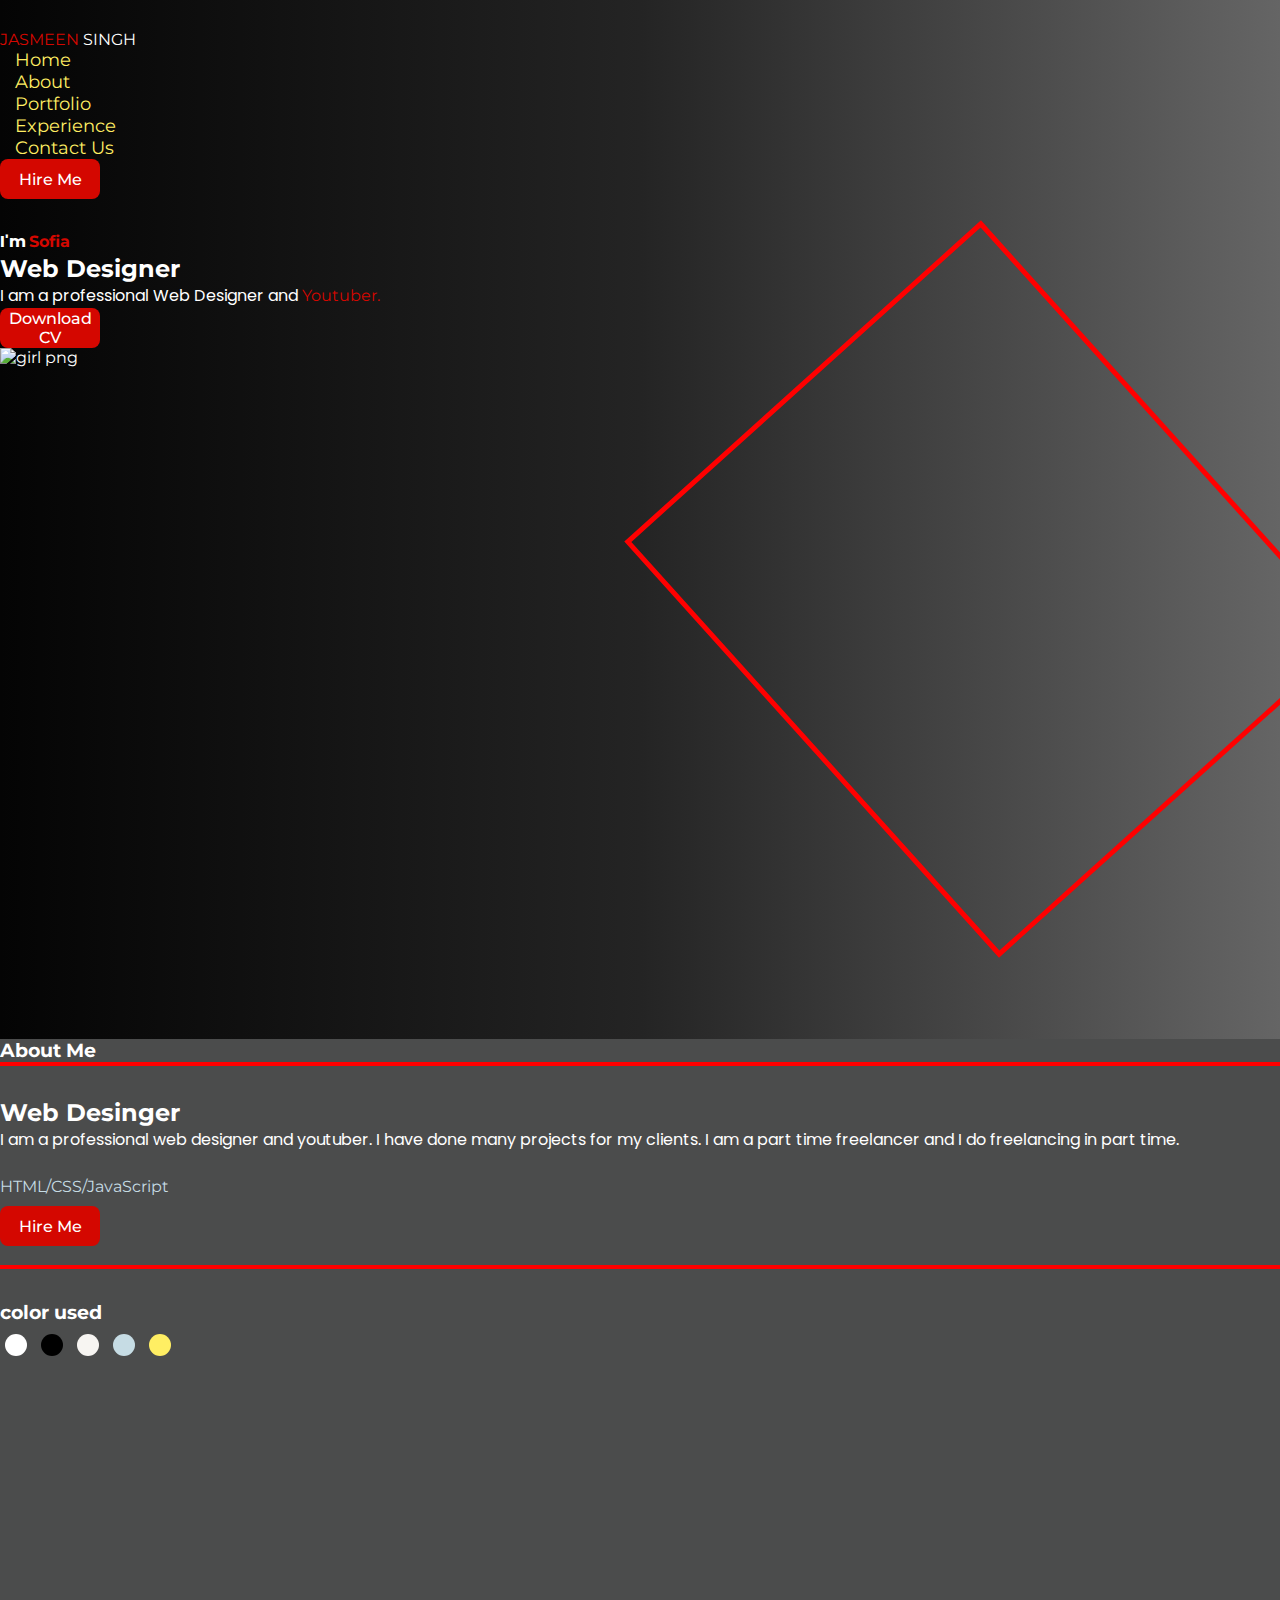
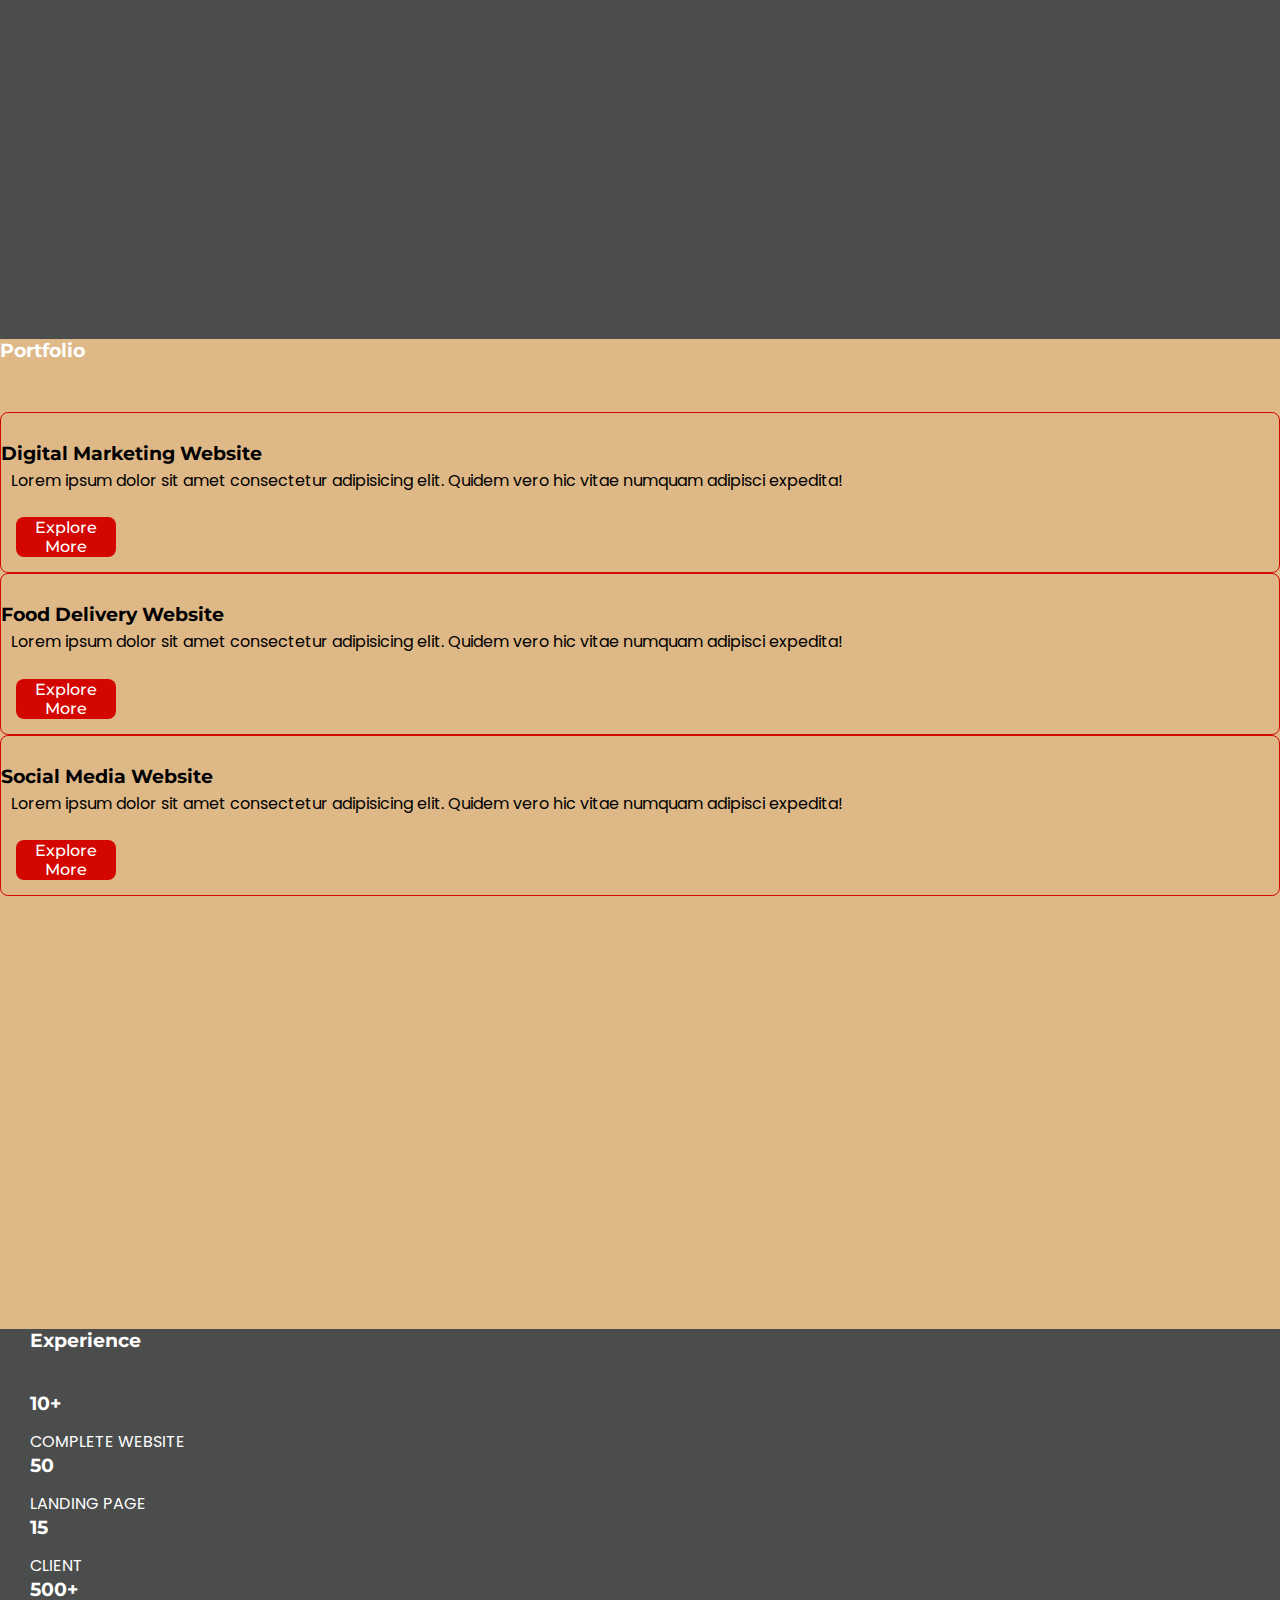
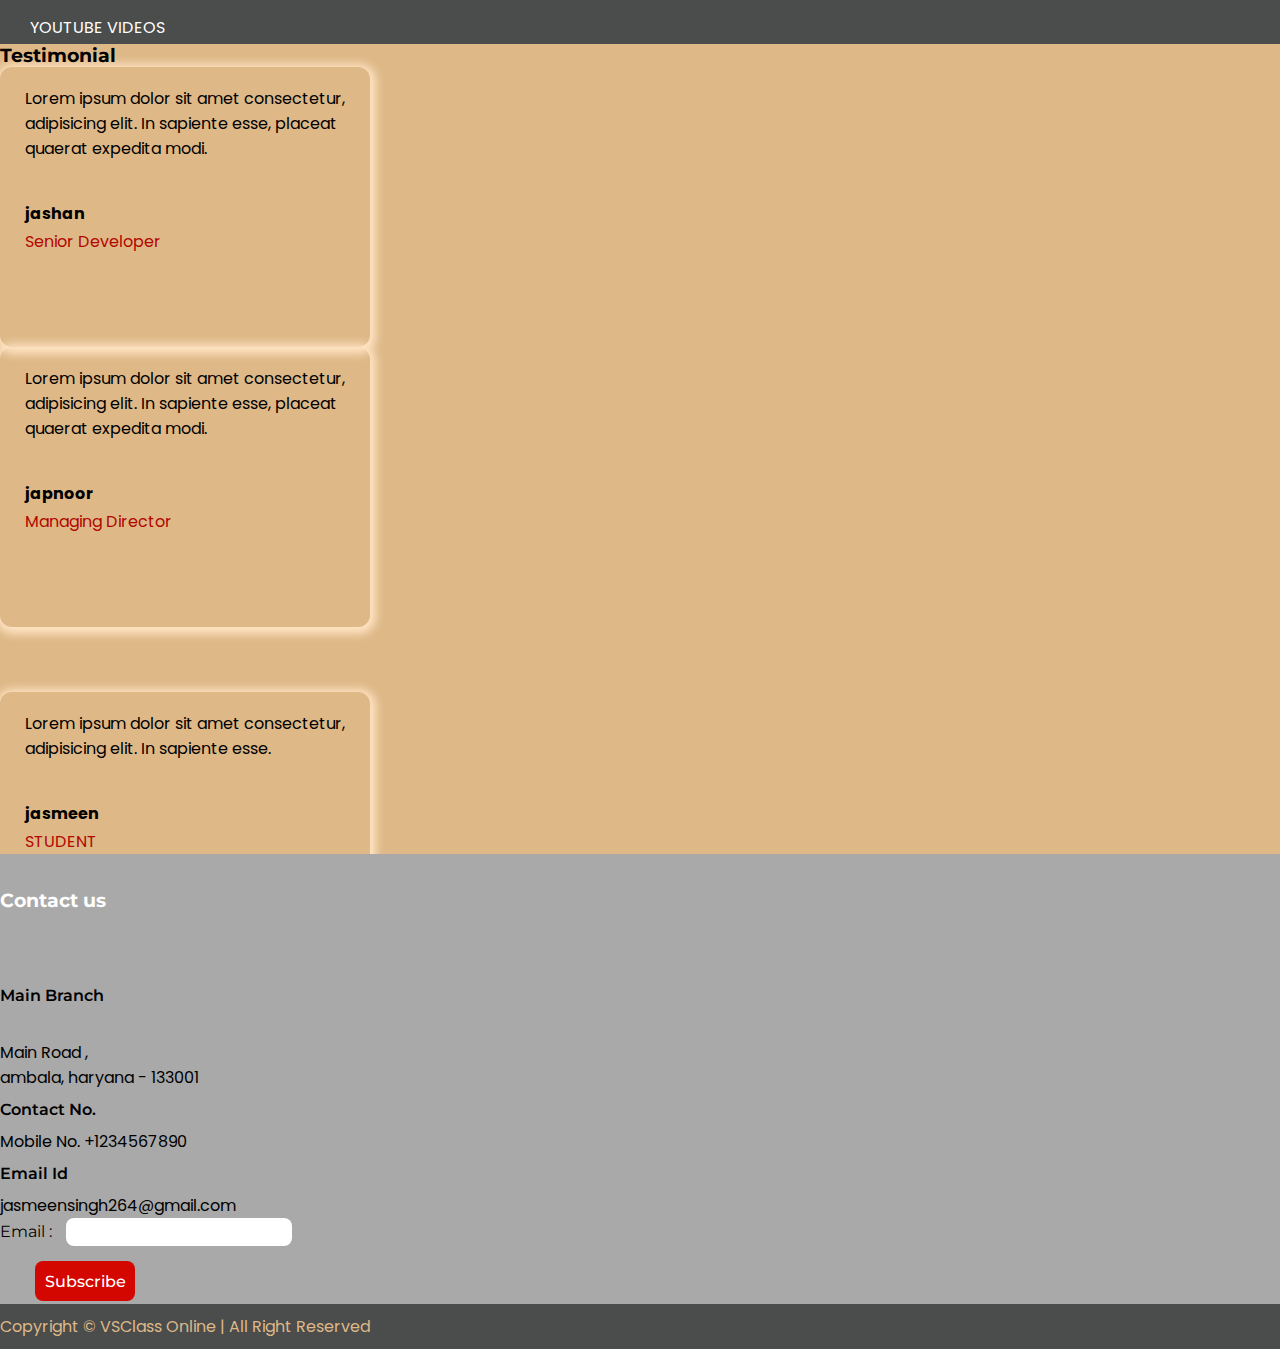
==== CODSOFT/index.html @ 88943bdb "Rename portfolio to index.html" ====
<!DOCTYPE html>
<html lang="en">
<head>
    <meta charset="UTF-8">
    <meta http-equiv="X-UA-Compatible" content="IE=edge">
    <meta name="viewport" content="width=device-width, initial-scale=1.0">
    <title>Portfolio Website Design</title>
    <!-- css file  -->
    <link rel="stylesheet" href="style.css">
    <link rel="stylesheet" href="utlits.css">
    <!-- font awesome cdn  -->
    <script src="https://kit.fontawesome.com/c3171e834c.js" crossorigin="anonymous"></script>
</head>
<body>
    <!-- header section start  -->
    <header>
        <div class="head-section layout">
            <div class="nav-bar flex space-between align-center">
                <div class="logo uppercase f-w-700 letter-spacing2"><span>JASMEEN</span> SINGH</div>
                <div class="nav-links">
                   
                    <ul class="flex f-w-600">
                        <li><a href="#">Home</a></li>
                        <li><a href="#">About</a></li>
                        <li><a href="#">Portfolio</a></li>
                        <li><a href="#">Experience</a></li>
                        <li><a href="#">Contact Us</a></li>
                    </ul>
                </div>
                
                <button class="btn hire-me-btn">Hire Me</button>
                <input type="checkbox" name="checkbox" id="click">
                <label for="click" class="menu-btn" id="menu">
                    <i class="fa-solid fa-bars"></i>
                </label>
            </div>
            <!-- content  -->
            <div class="content flex align-center">
                <!-- left section  -->
                <div class="left flex2">
                    <h4 class="uppercase letter-spacing2">I'm <span>Sofia</span> </h4>
                    <h2 class="my-t-10 uppercase letter-spacing2 f-w-700">Web Designer</h2>
                    <p class="my-t-10">I am a professional Web Designer and <span>Youtuber.</span> </p>
                    <button class="btn btn2 my-t-20">Download CV</button>
                </div>

                <!-- right section  -->
                <div class="right flex3">
                    <img src="asset/main-img.png" alt="girl png">
                    <div class="color-box"></div>    
                </div>
            </div>
        </div>
    </header>        
    <!-- about section start  -->
    <section class="about-me-sec">
        <div class="about-sec layout">
            <h3 class="uppercase pd-t-30 text-center">About Me</h3>
            <hr class="w55 my-t-10">

            <div class="about-content flex justify-center align-center">
                <!-- left side  -->
                <div class="left flex2">
                    <h2 class="uppercase letter-spacing2">Web Desinger</h2>
                    <p class="my-t-10">I am a professional web designer and youtuber. I have done many projects for my clients. I am a part time freelancer and I do freelancing in part time.</p>

                    <ul>
                        <li><span class="f-w-600">HTML/CSS/JavaScript</span></li>
                    </ul>

                    <button class="btn my-t-20">Hire Me</button>
                </div>
                <!-- right side  -->
                <div class="right flex3">
                    <img src="asset/about me img.png" alt="">
                    <hr>

                    <!-- color used  -->
                    <div class="dot-color text-center my-t-10">
                        <h3>color used</h3>
                        <span class="dot dot-w"></span>
                        <span class="dot dot-b"></span>
                        <span class="dot dot-ws"></span>
                        <span class="dot dot-bs"></span>
                        <span class="dot dot-a"></span>
                    </div>
                </div>
            </div>
        </div>
    </section>
    <!-- about section end  -->

    <!-- portfolio section start  -->
    <section class="portfolio-sec">
        <div class="portfolio layout">
            <h3 class="uppercase text-center pd-30">Portfolio</h3>
            <div class="portolio-parent flex justify-center align-center text-center">
                <div class="portfolio-child">
                    <img src="asset/digial marketing.jpg" alt="">
                    <h3>Digital Marketing Website</h3>
                    <p>Lorem ipsum dolor sit amet consectetur adipisicing elit. Quidem vero hic vitae numquam adipisci expedita!</p>
                    <button class="btn btn2">Explore More</button>
                </div>

                <div class="portfolio-child">
                    <img src="asset/food-burger.jpg" alt="">
                    <h3>Food Delivery Website</h3>
                    <p>Lorem ipsum dolor sit amet consectetur adipisicing elit. Quidem vero hic vitae numquam adipisci expedita!</p>
                    <button class="btn btn2">Explore More</button>
                </div>

                <div class="portfolio-child">
                    <img src="asset/social media.jpg" alt="">
                    <h3>Social Media Website</h3>
                    <p>Lorem ipsum dolor sit amet consectetur adipisicing elit. Quidem vero hic vitae numquam adipisci expedita!</p>
                    <button class="btn btn2">Explore More</button>
                </div>
            </div>
        </div>
    </section>
    <!-- portfolio section end  -->

    <!-- experience section start  -->
    <section class="experience-sec">
        <div class="experience layout">
            <h3 class="uppercase pd-30 text-center">Experience</h3>
            <div class="experience-details flex space-between text-center">
                <div class="col">
                    <h3>10+</h3>
                    <p>Complete Website</p>
                </div>

                <div class="col">
                    <h3>50</h3>
                    <p>Landing Page</p>
                </div>

                <div class="col">
                    <h3>15</h3>
                    <p>Client</p>
                </div>

                <div class="col">
                    <h3>500+</h3>
                    <p>Youtube Videos</p>
                </div>
            </div>
        </div>
    </section>
    <!-- experience section end  -->

    <!-- testimonal section start  -->
    <section class="testimonial-sec">
        <div class="testimonial layout">
            <h3 class="uppercase text-center pd-30">Testimonial</h3>
            <div class="testimonial-parent flex space-between align-center">
                <div class="testimonial-child">
                    <img src="asset/user001.jpg" alt="">
                    <p>Lorem ipsum dolor sit amet consectetur, adipisicing elit. In sapiente esse, placeat quaerat expedita modi.</p>
                    <div class="review-sec flex space-between">
                        <div class="icon-sec">
                            <i class="fa-solid fa-star"></i>
                            <i class="fa-solid fa-star"></i>
                            <i class="fa-solid fa-star"></i>
                            <i class="fa-solid fa-star"></i>
                            <i class="fa-solid fa-star-half-stroke"></i>
                        </div>
                        <div class="name-sec text-center">
                            <h4>jashan</h4>
                            <p class="designation">Senior Developer</p>
                        </div>
                    </div>
                </div>

                <div class="testimonial-child">
                    <img src="asset/user002.jpg" alt="">
                    <p>Lorem ipsum dolor sit amet consectetur, adipisicing elit. In sapiente esse, placeat quaerat expedita modi.</p>
                    <div class="review-sec flex space-between">
                        <div class="icon-sec">
                            <i class="fa-solid fa-star"></i>
                            <i class="fa-solid fa-star"></i>
                            <i class="fa-solid fa-star"></i>
                            <i class="fa-solid fa-star-half-stroke"></i>
                            <i class="fa-regular fa-star"></i>
                        </div>
                        <div class="name-sec text-center">
                            <h4>japnoor</h4>
                            <p class="designation">Managing Director</p>
                        </div>
                    </div>
                </div>

                <div class="testimonial-child">
                    <img src="asset/user003.jpg" alt="">
                    <p>Lorem ipsum dolor sit amet consectetur, adipisicing elit. In sapiente esse.</p>
                    <div class="review-sec flex space-between">
                        <div class="icon-sec">
                            <i class="fa-solid fa-star"></i>
                            <i class="fa-solid fa-star"></i>
                            <i class="fa-solid fa-star"></i>
                            <i class="fa-solid fa-star"></i>
                            <i class="fa-regular fa-star"></i>
                        </div>
                        <div class="name-sec text-center">
                            <h4>jasmeen</h4>
                            <p class="designation">STUDENT</p>
                        </div>
                    </div>
                </div>
            </div>
        </div>
    </section>
    <!-- testimonal section end -->

    <!-- contact-us section start  -->
    <section class="contact-us-sec">
        <div class="contact-us layout">
            <h3 class="text-center uppercase pd-30">Contact us</h3>
            <div class="contact-details flex space-between align-center">
                <div class="left-sec">
                    <h5>Main Branch</h5>
                    <p><br> Main Road , <br>ambala, haryana - 133001</p>
                </div>
                <div class="center-sec">
                    <h5>Contact No.</h5>
                    <p>Mobile No. +1234567890</p>
                    <h5>Email Id</h5>
                    <p>jasmeensingh264@gmail.com</p>
                </div>
                <div class="right-sec text-center">
                    <form action="">
                        Email : <input type="email" id="email-id"> <br>
                        <button class="btn btn2">Subscribe</button>
                    </form>
                </div>
            </div>
        </div>
    </section>
    <!-- contact-us section end  -->

    <!-- footer section  -->
    <footer>
        <div class="footer-sec layout text-center">
            <p>Copyright &copy; VSClass Online | All Right Reserved</p>
        </div>
    </footer>
</body>   
    </html>
---- CODSOFT/style.css ----
@import url('https://fonts.googleapis.com/css2?family=Montserrat:wght@500;600;700&family=Poppins:wght@400;500;600;700&display=swap');

*{
    margin: 0;
    padding: 0;
    box-sizing: border-box;
    font-family: 'Montserrat', sans-serif;
}

:root{
    --primary-color: #fff;
    --primary-shade: #f7f5f2;
    --seconday-color: #000;
    --secondary-shade: #4b4c4c;
    --red-color: #d40700;
    --red-shade: #b20600;
    --accent-color: #ffee63;
}

ul li{
    list-style: none;
}

a{
    text-decoration: none;
}

/* header section  */

header{
    background: rgb(2, 0, 36);
    background: linear-gradient(90deg, rgba(2, 0, 36, 1) 0%, rgba(50, 50, 51, 1) 35%, rgba(0, 212, 255, 1) 100%);
    background: linear-gradient(to right, #040404, #242424, #656565);
    color: var(--primary-color);
}

.nav-bar {
    padding: 30px 0;
}

span{
    color: var(--red-color);
}

ul li a{
    margin: 0 10px;
    padding: 0 5px;
    color: var(--accent-color);
    font-size: 18px;
    cursor: pointer;
    position: relative;
}

ul li a::before{
    content: '';
    width: 0;
    position: absolute;
    bottom: -5px;
    left: 0;
    height: 2px;
    background-color: var(--primary-color);
    transition: 0.6s ease;
}

ul li a:hover::before{
    width: 100%;
}

/* button  */

.btn{
    width: 100px;
    height: 40px;
    border-radius: 8px;
    background-color: var(--red-color);
    color: var(--primary-color);
    outline: none;
    border: none;
    cursor: pointer;
    font-size: 16px;
    padding: 0 5px;
    font-weight: 500;
}

.btn:hover{
    background-color: var(--red-shade);
    color: var(--primary-shade);
    border: 2px solid var(--red-color);
}

/* header content  */

.content{
    height: 90vh;
    position: relative;
}

.content .right img{
    width: 120%;
    position: relative;
    z-index: 999;
    cursor: pointer;
    transition: 0.3s ease;
}

.content .right img:hover{
    filter: drop-shadow(16px 5px 20px burlywood);
}

h4, p{
    font-family: 'Poppins', sans-serif;
}

.color-box{
    width: 560px;
    height: 480px;
    border: 5px solid red;
    transform: rotate(48deg);
    position: absolute;
    top: 120px;
    right: 10px;
}

/* about sec  */

.about-me-sec{
    min-height: 100vh;
    background-color: var(--secondary-shade);
    color: var(--primary-color);
}

.about-me-sec hr{
    border: 2px solid red;
    margin-bottom: 2rem;
}

.about-content img{
    width: 100%;
    transform: scaleX(-1);
}

.about-content ul{
    margin-top: 25px;
    margin-bottom: 10px;
}

.about-content span{
    color: #C6DCE4;
}

.dot{
    width: 22px;
    height: 22px;
    border-radius: 50%;
    display: inline-block;
    margin: 10px 5px;
    cursor: pointer;
}

.dot-w{
    background-color: var(--primary-color);
}

.dot-b{
    background-color: var(--seconday-color);
}

.dot-ws{
    background-color: var(--primary-shade);
}

.dot-bs{
    background-color: #C6DCE4;
}

.dot-a{
    background-color: var(--accent-color);
}

/* portfolio sec  */

.portfolio-sec{
    height: 110vh;
    background-color: burlywood;
}

.portfolio > h3{
    color: var(--primary-color);
    margin-bottom: 50px;
}

.portfolio-child img{
    width: 100%;
}

.portolio-parent{
    gap: 30px;
}

.portfolio-child{
    border: 1px solid var(--red-color);
    border-radius: 8px;
    transition: 0.3s ease;
    cursor: pointer;
}

.portfolio-child:hover{
    transform: scale(1.1);
    background-color: lavender;
}

.portfolio-child h3{
    margin-top: 10px;
}

.portfolio-child p{
    margin-top: 5px;
    line-height: 1.4;
    text-align: left;
    padding-left: 10px;
    padding-bottom: 10px;
}

.portfolio-child button{
    margin: 15px;
}

/* experience sec  */

.experience-sec{
    height: 35vh;
    background-color: var(--secondary-shade);
    color: var(--primary-color);
}

.experience{
    padding: 0 30px 0 30px;
}

.experience-details{
    border-bottom: 2px solid var(--red-color);
    padding-bottom: 30px;
    margin-top: 40px;
}

.col p{
    padding-top: 14px;
    text-transform: uppercase;
}

/* testimonial section  */

.testimonial-sec{
    height: 90vh;
    background-color: burlywood;
}

.testimonial-parent{
    min-height: 75vh;
}

.testimonial-child{
    width: 370px;
    height: 280px;
    padding: 0 25px;
    box-shadow: 1px 2px 10px 5px bisque;
    border-radius: 12px;
    cursor: pointer;
    transition: 0.3s ease;
}

.testimonial-child:nth-child(2){
    margin-bottom: 65px;
}

.testimonial-child:hover{
    margin-top: 65px;
    box-shadow: 5px 5px 20px 5px #f7f6e7;
}

.testimonial-child img{
    width: 25%;
    border-radius: 50%;
    position: relative;
    top: -30px;
    left: 40%;
}

.review-sec{
    margin-top: 40px;
}

.review-sec .icon-sec i{
    color: #d40700;
}

.designation{
    color: #b20600;
    margin-top: 3px;
}

/* contact us  */

.contact-us-sec{
    background-color: darkgray;
    height: 50vh;
    padding: 35px 0;
}

.contact-us h3{
    color: var(--primary-color);
}

.contact-details{
    padding-top: 4rem;
}

.contact-details h5{
    font-size: 16px;
    font-weight: 600;
    margin: 10px 0;
}

#email-id{
    width: 226px;
    height: 28px;
    outline: none;
    border: none;
    border-radius: 8px;
    padding: 2px 12px;
}

.right-sec input{
    margin-left: 10px;
}

.right-sec button{
    margin-left: 35px;
    margin-top: 15px;
}

footer{
    background-color: var(--secondary-shade);
    padding: 10px 0;
    color: burlywood;
}


#click, .menu-btn i{
    display: none;
}


/* @media (max-width:768px){

    .nav-bar{
        flex-direction: column;
        position: relative;
        background-color: var(--secondary-shade);
        width: 100%;
        height: 100vh;
       
    }
 .nav-links ul{
    display: flex;
    flex-direction: column;
    gap: 12px;
   
    
 }
 .nav-links ul, .logo, .hire-me-btn{
    display: none;
 }

 .color-box{
    display: none;
 }

 .content{
    flex-direction: column;
    gap: 12px;
    width: 100%;
 }

 .menu-btn i{
    display: block;
   
 }

 .menu-btn{
    position: absolute;
    top: 30px;
    right: 10px;
 }


    
} */
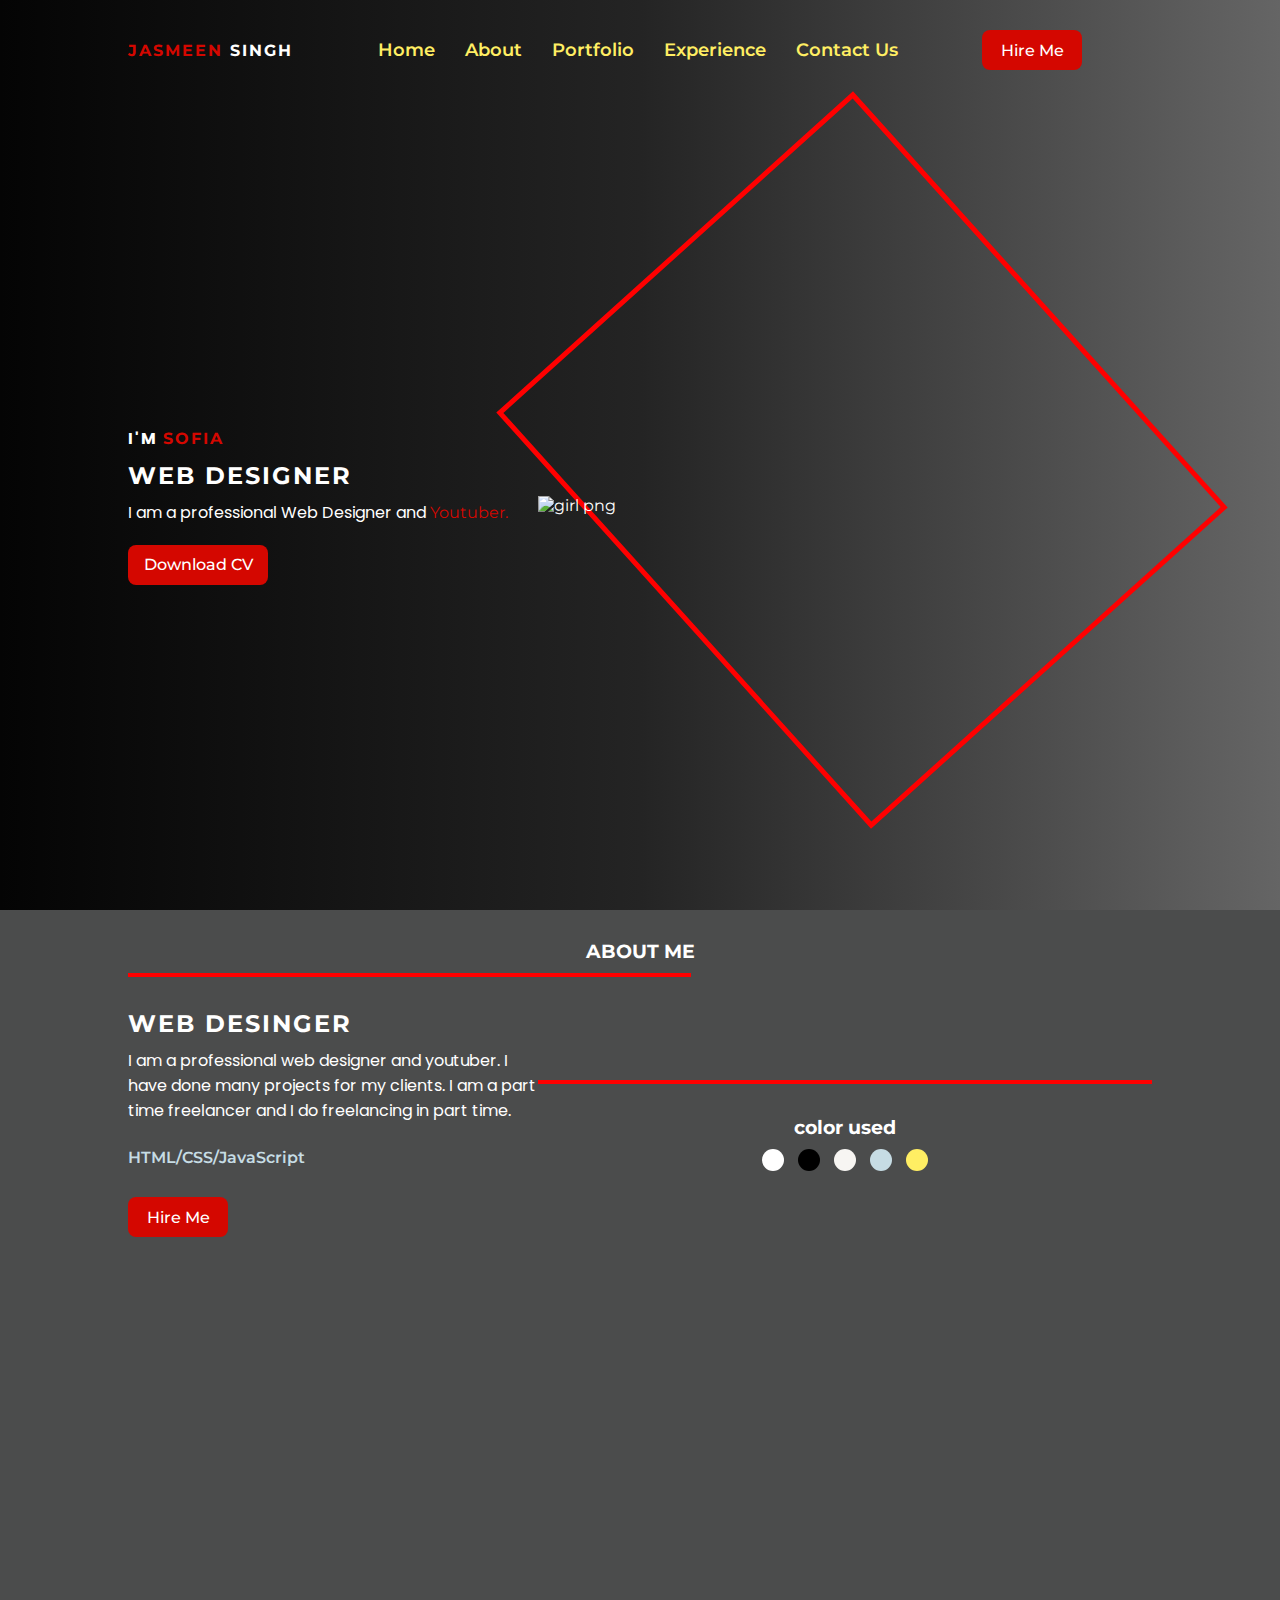
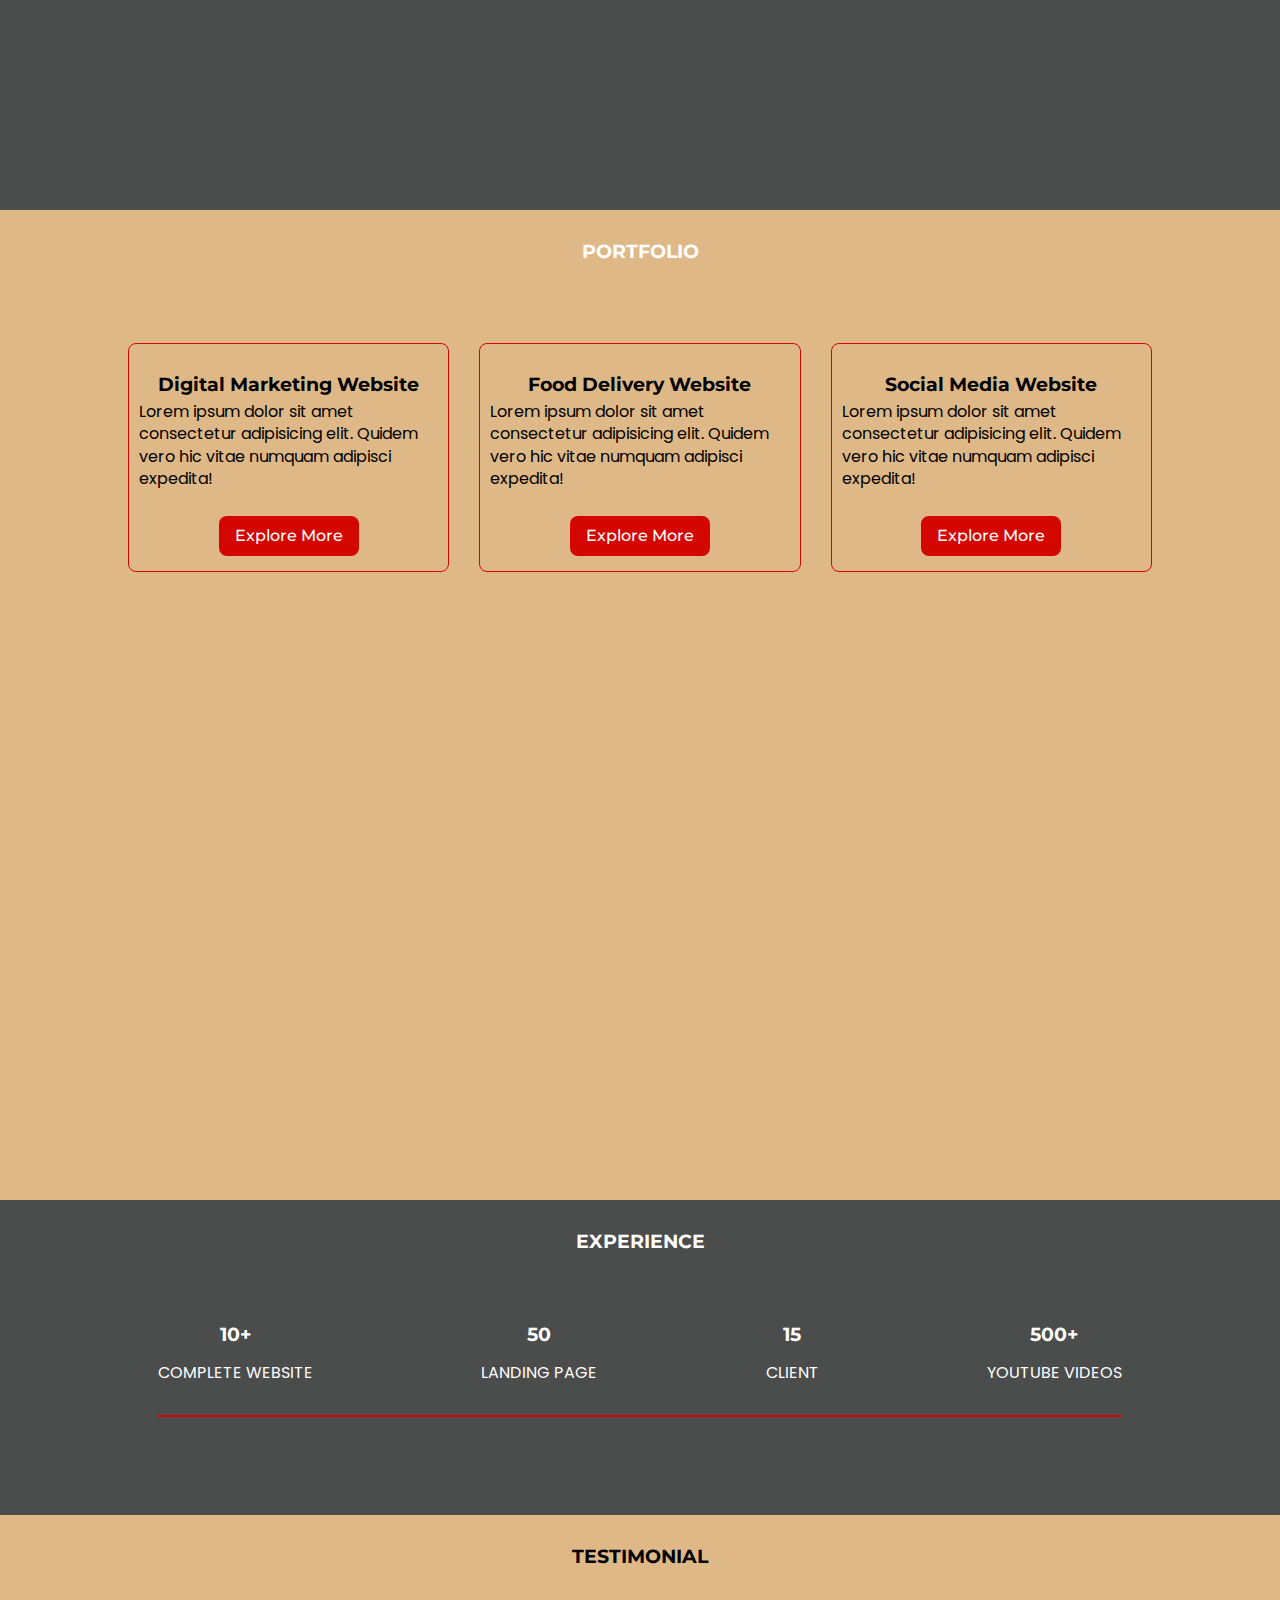
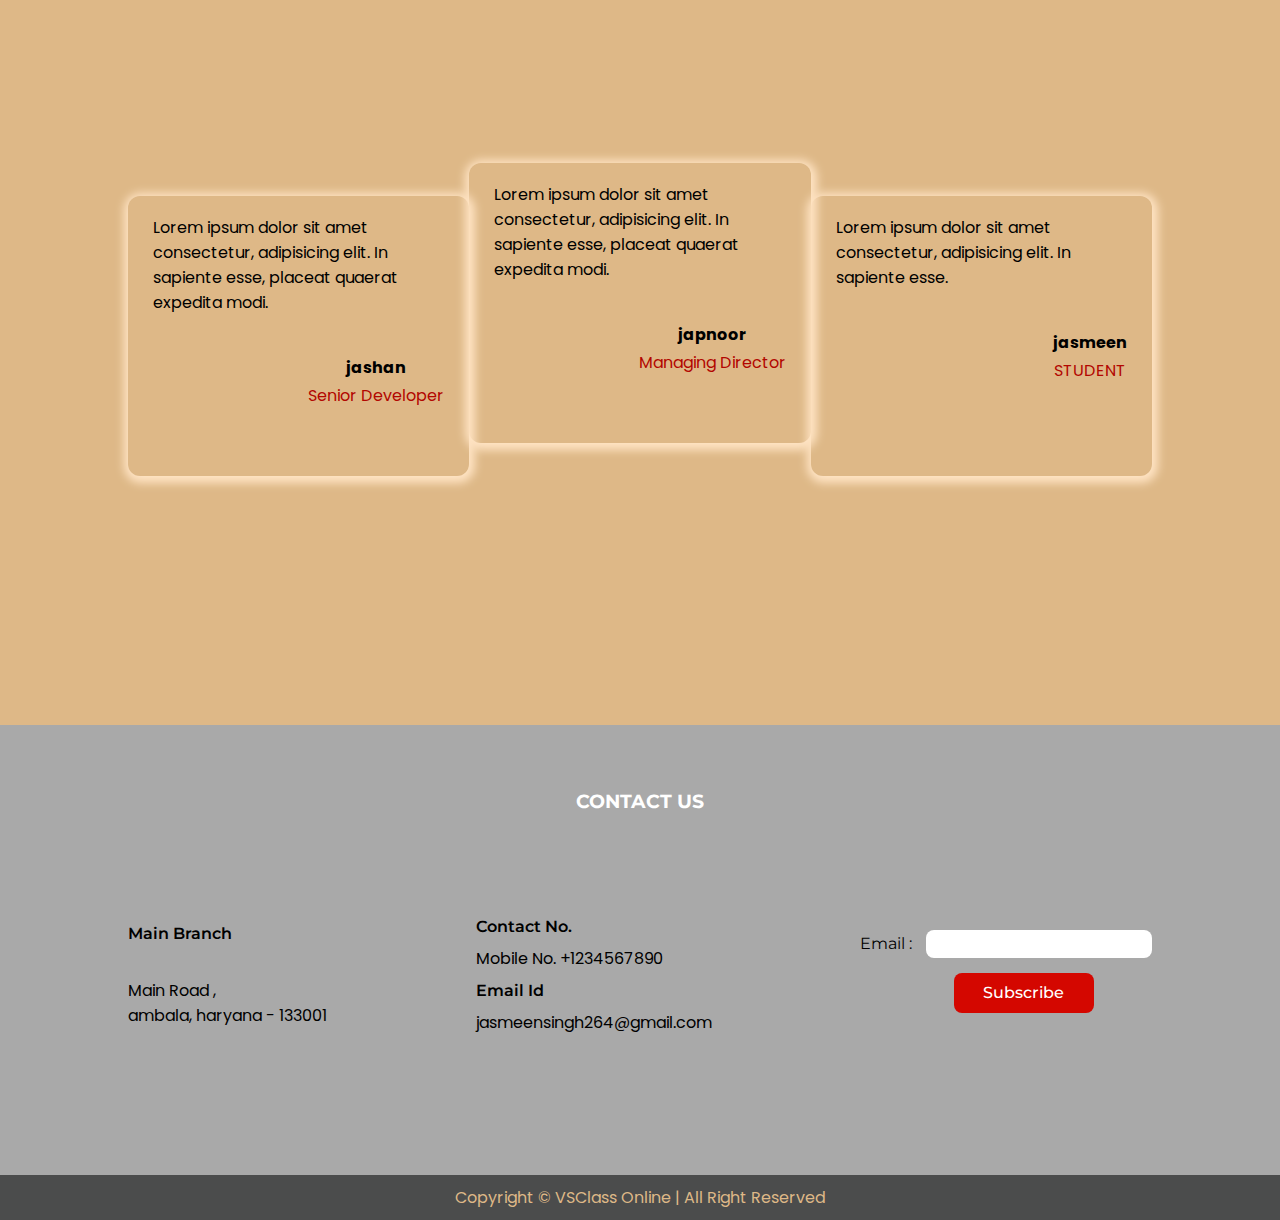
==== commit db4cb92e: "Update index.html" ====
--- a/CODSOFT/index.html
+++ b/CODSOFT/index.html
@@ -7,7 +7,7 @@
     <title>Portfolio Website Design</title>
     <!-- css file  -->
     <link rel="stylesheet" href="style.css">
-    <link rel="stylesheet" href="utlits.css">
+    <link rel="stylesheet" href="utlitis.css">
     <!-- font awesome cdn  -->
     <script src="https://kit.fontawesome.com/c3171e834c.js" crossorigin="anonymous"></script>
 </head>
--- a/CODSOFT/utlitis.css
+++ b/CODSOFT/utlitis.css
@@ -0,0 +1,78 @@
+.layout{
+    width: 80%;
+    margin: 0 auto;
+}
+
+.flex{
+    display: flex;
+}
+
+.space-between{
+    justify-content: space-between;
+}
+
+.align-center{
+    align-items: center;
+}
+
+.justify-center{
+    justify-content: center;
+}
+
+.uppercase{
+    text-transform: uppercase;
+}
+
+.f-w-500{
+    font-weight: 500;
+}
+
+.f-w-600{
+    font-weight: 600;
+}
+
+.f-w-700{
+    font-weight: 700;
+}
+
+.letter-spacing2{
+    letter-spacing: 2px;
+}
+
+.btn2{
+    width: 140px;
+}
+
+.flex2{
+    flex: 2;
+}
+
+.flex3{
+    flex: 3;
+}
+
+.my-t-10{
+    margin-top: 10px;
+}
+
+.my-t-20{
+    margin-top: 20px;
+}
+
+.pd-t-30{
+    padding-top: 30px;
+}
+
+.w55{
+    width: 55%;
+}
+
+.text-center{
+    text-align: center;
+}
+
+
+.pd-30{
+    padding: 30px;
+}
+
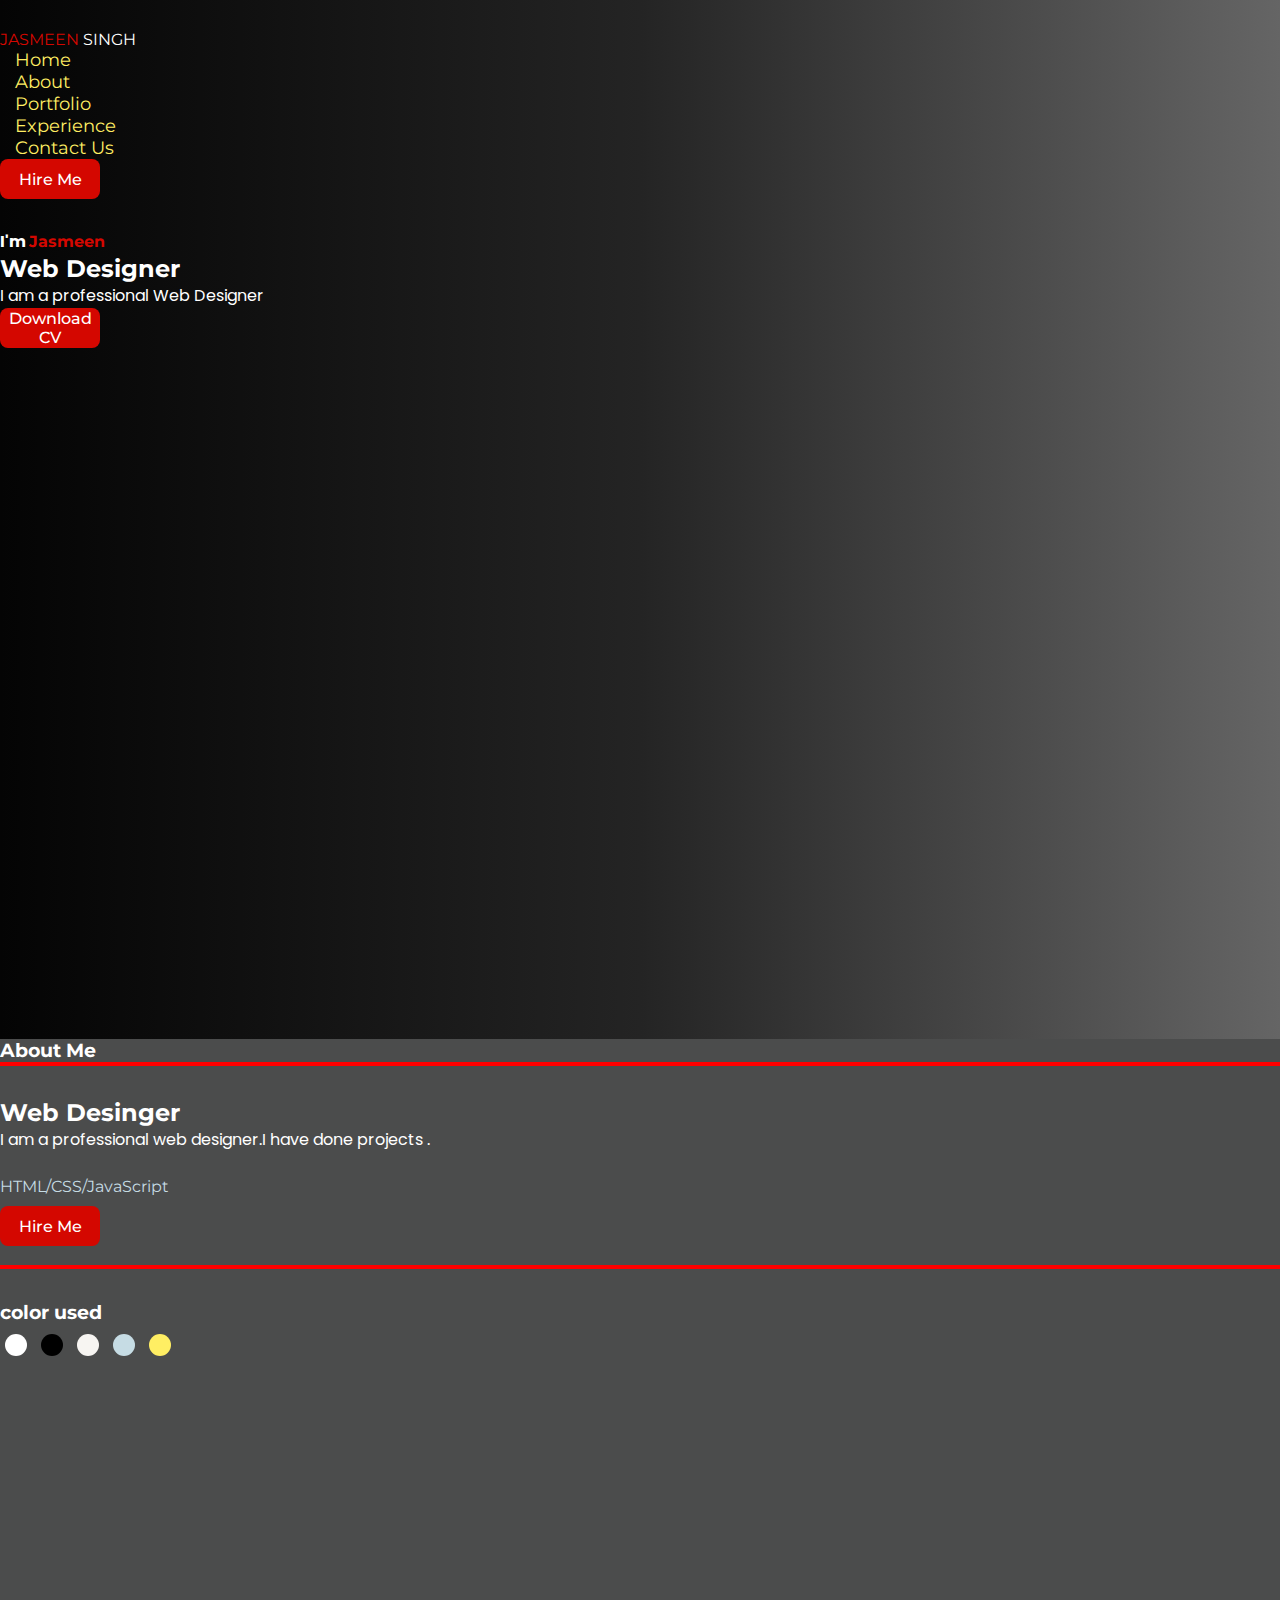
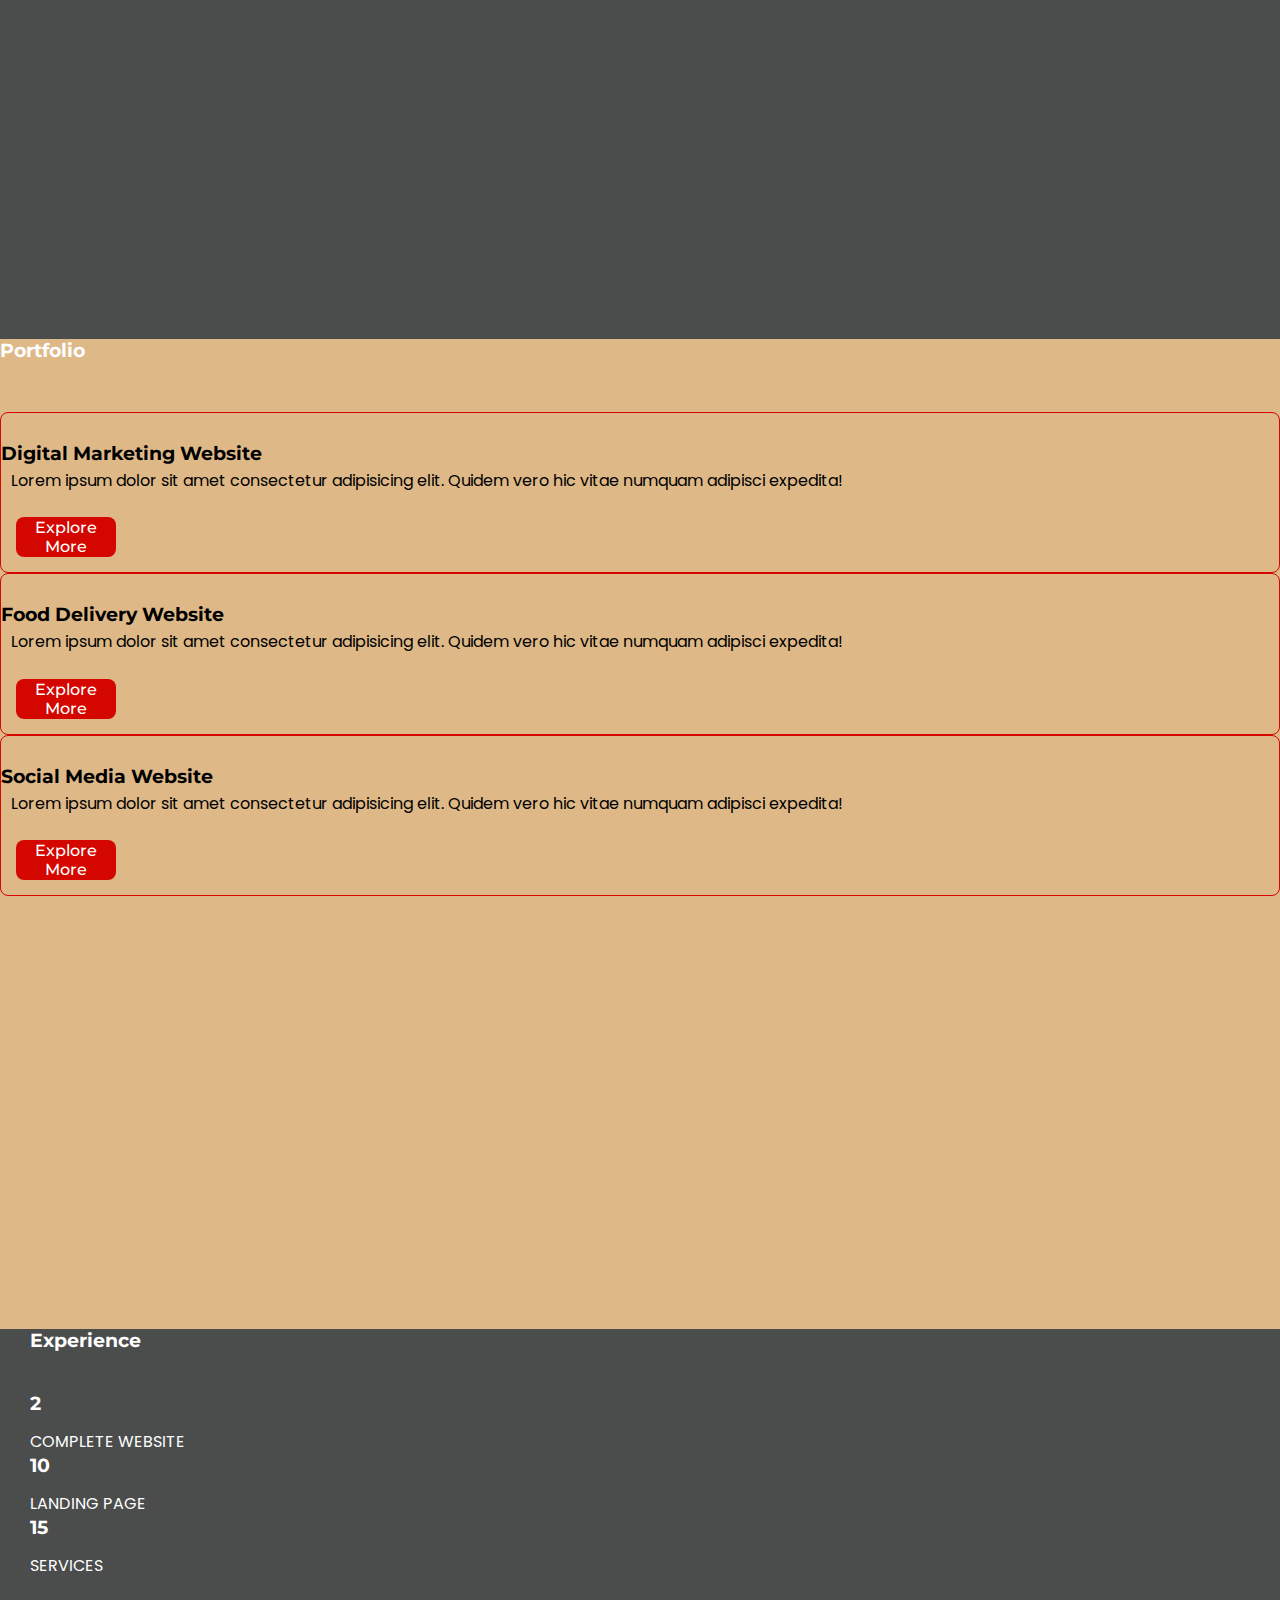
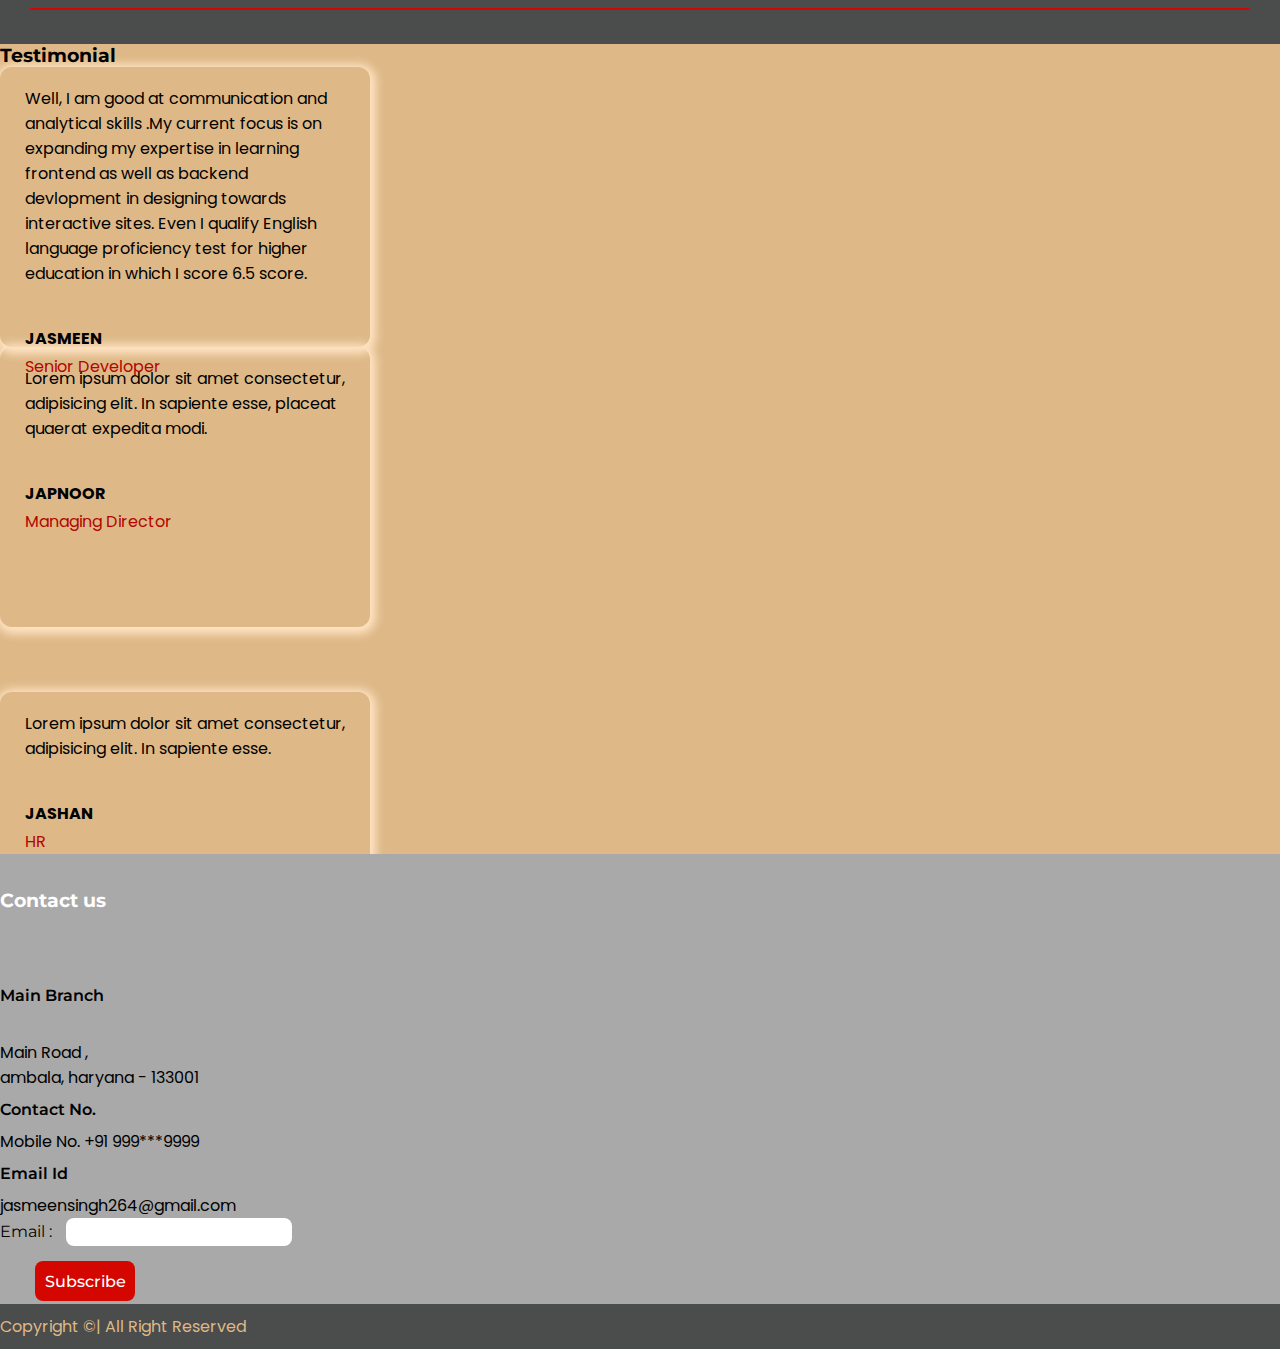
==== commit c72c3a4c: "Update index.html" ====
--- a/CODSOFT/index.html
+++ b/CODSOFT/index.html
@@ -7,7 +7,7 @@
     <title>Portfolio Website Design</title>
     <!-- css file  -->
     <link rel="stylesheet" href="style.css">
-    <link rel="stylesheet" href="utlitis.css">
+    <link rel="stylesheet" href="utilitis.css">
     <!-- font awesome cdn  -->
     <script src="https://kit.fontawesome.com/c3171e834c.js" crossorigin="anonymous"></script>
 </head>
@@ -38,16 +38,16 @@
             <div class="content flex align-center">
                 <!-- left section  -->
                 <div class="left flex2">
-                    <h4 class="uppercase letter-spacing2">I'm <span>Sofia</span> </h4>
+                    <h4 class="uppercase letter-spacing2">I'm <span>Jasmeen</span> </h4>
                     <h2 class="my-t-10 uppercase letter-spacing2 f-w-700">Web Designer</h2>
-                    <p class="my-t-10">I am a professional Web Designer and <span>Youtuber.</span> </p>
+                    <p class="my-t-10">I am a professional Web Designer <span></span> </p>
                     <button class="btn btn2 my-t-20">Download CV</button>
                 </div>
 
                 <!-- right section  -->
                 <div class="right flex3">
-                    <img src="asset/main-img.png" alt="girl png">
-                    <div class="color-box"></div>    
+                    
+                       
                 </div>
             </div>
         </div>
@@ -62,7 +62,7 @@
                 <!-- left side  -->
                 <div class="left flex2">
                     <h2 class="uppercase letter-spacing2">Web Desinger</h2>
-                    <p class="my-t-10">I am a professional web designer and youtuber. I have done many projects for my clients. I am a part time freelancer and I do freelancing in part time.</p>
+                    <p class="my-t-10">I am a professional web designer.I have done  projects .</p>
 
                     <ul>
                         <li><span class="f-w-600">HTML/CSS/JavaScript</span></li>
@@ -72,7 +72,7 @@
                 </div>
                 <!-- right side  -->
                 <div class="right flex3">
-                    <img src="asset/about me img.png" alt="">
+                    <img src="user001.jpg" alt="">
                     <hr>
 
                     <!-- color used  -->
@@ -96,21 +96,21 @@
             <h3 class="uppercase text-center pd-30">Portfolio</h3>
             <div class="portolio-parent flex justify-center align-center text-center">
                 <div class="portfolio-child">
-                    <img src="asset/digial marketing.jpg" alt="">
+                    <img src="digial marketing.jpg" alt="">
                     <h3>Digital Marketing Website</h3>
                     <p>Lorem ipsum dolor sit amet consectetur adipisicing elit. Quidem vero hic vitae numquam adipisci expedita!</p>
                     <button class="btn btn2">Explore More</button>
                 </div>
 
                 <div class="portfolio-child">
-                    <img src="asset/food-burger.jpg" alt="">
+                    <img src="food-burger.jpg" alt="">
                     <h3>Food Delivery Website</h3>
                     <p>Lorem ipsum dolor sit amet consectetur adipisicing elit. Quidem vero hic vitae numquam adipisci expedita!</p>
                     <button class="btn btn2">Explore More</button>
                 </div>
 
                 <div class="portfolio-child">
-                    <img src="asset/social media.jpg" alt="">
+                    <img src="social media.jpg" alt="">
                     <h3>Social Media Website</h3>
                     <p>Lorem ipsum dolor sit amet consectetur adipisicing elit. Quidem vero hic vitae numquam adipisci expedita!</p>
                     <button class="btn btn2">Explore More</button>
@@ -126,24 +126,20 @@
             <h3 class="uppercase pd-30 text-center">Experience</h3>
             <div class="experience-details flex space-between text-center">
                 <div class="col">
-                    <h3>10+</h3>
+                    <h3>2</h3>
                     <p>Complete Website</p>
                 </div>
 
                 <div class="col">
-                    <h3>50</h3>
+                    <h3>10</h3>
                     <p>Landing Page</p>
                 </div>
 
                 <div class="col">
                     <h3>15</h3>
-                    <p>Client</p>
-                </div>
-
-                <div class="col">
-                    <h3>500+</h3>
-                    <p>Youtube Videos</p>
-                </div>
+                    <p>Services</p>
+                </div>
+
             </div>
         </div>
     </section>
@@ -155,43 +151,43 @@
             <h3 class="uppercase text-center pd-30">Testimonial</h3>
             <div class="testimonial-parent flex space-between align-center">
                 <div class="testimonial-child">
-                    <img src="asset/user001.jpg" alt="">
+                    <img src="user001.jpg" alt="">
+                    <p>Well, I am good at communication and analytical skills .My current focus is on expanding my expertise in learning frontend as well as backend devlopment in designing towards interactive sites. Even I qualify English language proficiency test for higher education in which I score 6.5 score.</p>
+                    <div class="review-sec flex space-between">
+                        <div class="icon-sec">
+                            <i class="fa-solid fa-star"></i>
+                            <i class="fa-solid fa-star"></i>
+                            <i class="fa-solid fa-star"></i>
+                            <i class="fa-solid fa-star"></i>
+                            <i class="fa-solid fa-star-half-stroke"></i>
+                        </div>
+                        <div class="name-sec text-center">
+                            <h4>JASMEEN</h4>
+                            <p class="designation">Senior Developer</p>
+                        </div>
+                    </div>
+                </div>
+
+                <div class="testimonial-child">
+                    <img src="user002.jpg" alt="">
                     <p>Lorem ipsum dolor sit amet consectetur, adipisicing elit. In sapiente esse, placeat quaerat expedita modi.</p>
                     <div class="review-sec flex space-between">
                         <div class="icon-sec">
                             <i class="fa-solid fa-star"></i>
                             <i class="fa-solid fa-star"></i>
                             <i class="fa-solid fa-star"></i>
-                            <i class="fa-solid fa-star"></i>
-                            <i class="fa-solid fa-star-half-stroke"></i>
-                        </div>
-                        <div class="name-sec text-center">
-                            <h4>jashan</h4>
-                            <p class="designation">Senior Developer</p>
-                        </div>
-                    </div>
-                </div>
-
-                <div class="testimonial-child">
-                    <img src="asset/user002.jpg" alt="">
-                    <p>Lorem ipsum dolor sit amet consectetur, adipisicing elit. In sapiente esse, placeat quaerat expedita modi.</p>
-                    <div class="review-sec flex space-between">
-                        <div class="icon-sec">
-                            <i class="fa-solid fa-star"></i>
-                            <i class="fa-solid fa-star"></i>
-                            <i class="fa-solid fa-star"></i>
                             <i class="fa-solid fa-star-half-stroke"></i>
                             <i class="fa-regular fa-star"></i>
                         </div>
                         <div class="name-sec text-center">
-                            <h4>japnoor</h4>
+                            <h4>JAPNOOR</h4>
                             <p class="designation">Managing Director</p>
                         </div>
                     </div>
                 </div>
 
                 <div class="testimonial-child">
-                    <img src="asset/user003.jpg" alt="">
+                    <img src="user003.jpg" alt="">
                     <p>Lorem ipsum dolor sit amet consectetur, adipisicing elit. In sapiente esse.</p>
                     <div class="review-sec flex space-between">
                         <div class="icon-sec">
@@ -202,8 +198,8 @@
                             <i class="fa-regular fa-star"></i>
                         </div>
                         <div class="name-sec text-center">
-                            <h4>jasmeen</h4>
-                            <p class="designation">STUDENT</p>
+                            <h4>JASHAN</h4>
+                            <p class="designation">HR</p>
                         </div>
                     </div>
                 </div>
@@ -223,7 +219,7 @@
                 </div>
                 <div class="center-sec">
                     <h5>Contact No.</h5>
-                    <p>Mobile No. +1234567890</p>
+                    <p>Mobile No. +91 999***9999</p>
                     <h5>Email Id</h5>
                     <p>jasmeensingh264@gmail.com</p>
                 </div>
@@ -241,7 +237,7 @@
     <!-- footer section  -->
     <footer>
         <div class="footer-sec layout text-center">
-            <p>Copyright &copy; VSClass Online | All Right Reserved</p>
+            <p>Copyright &copy;| All Right Reserved</p>
         </div>
     </footer>
 </body>   
